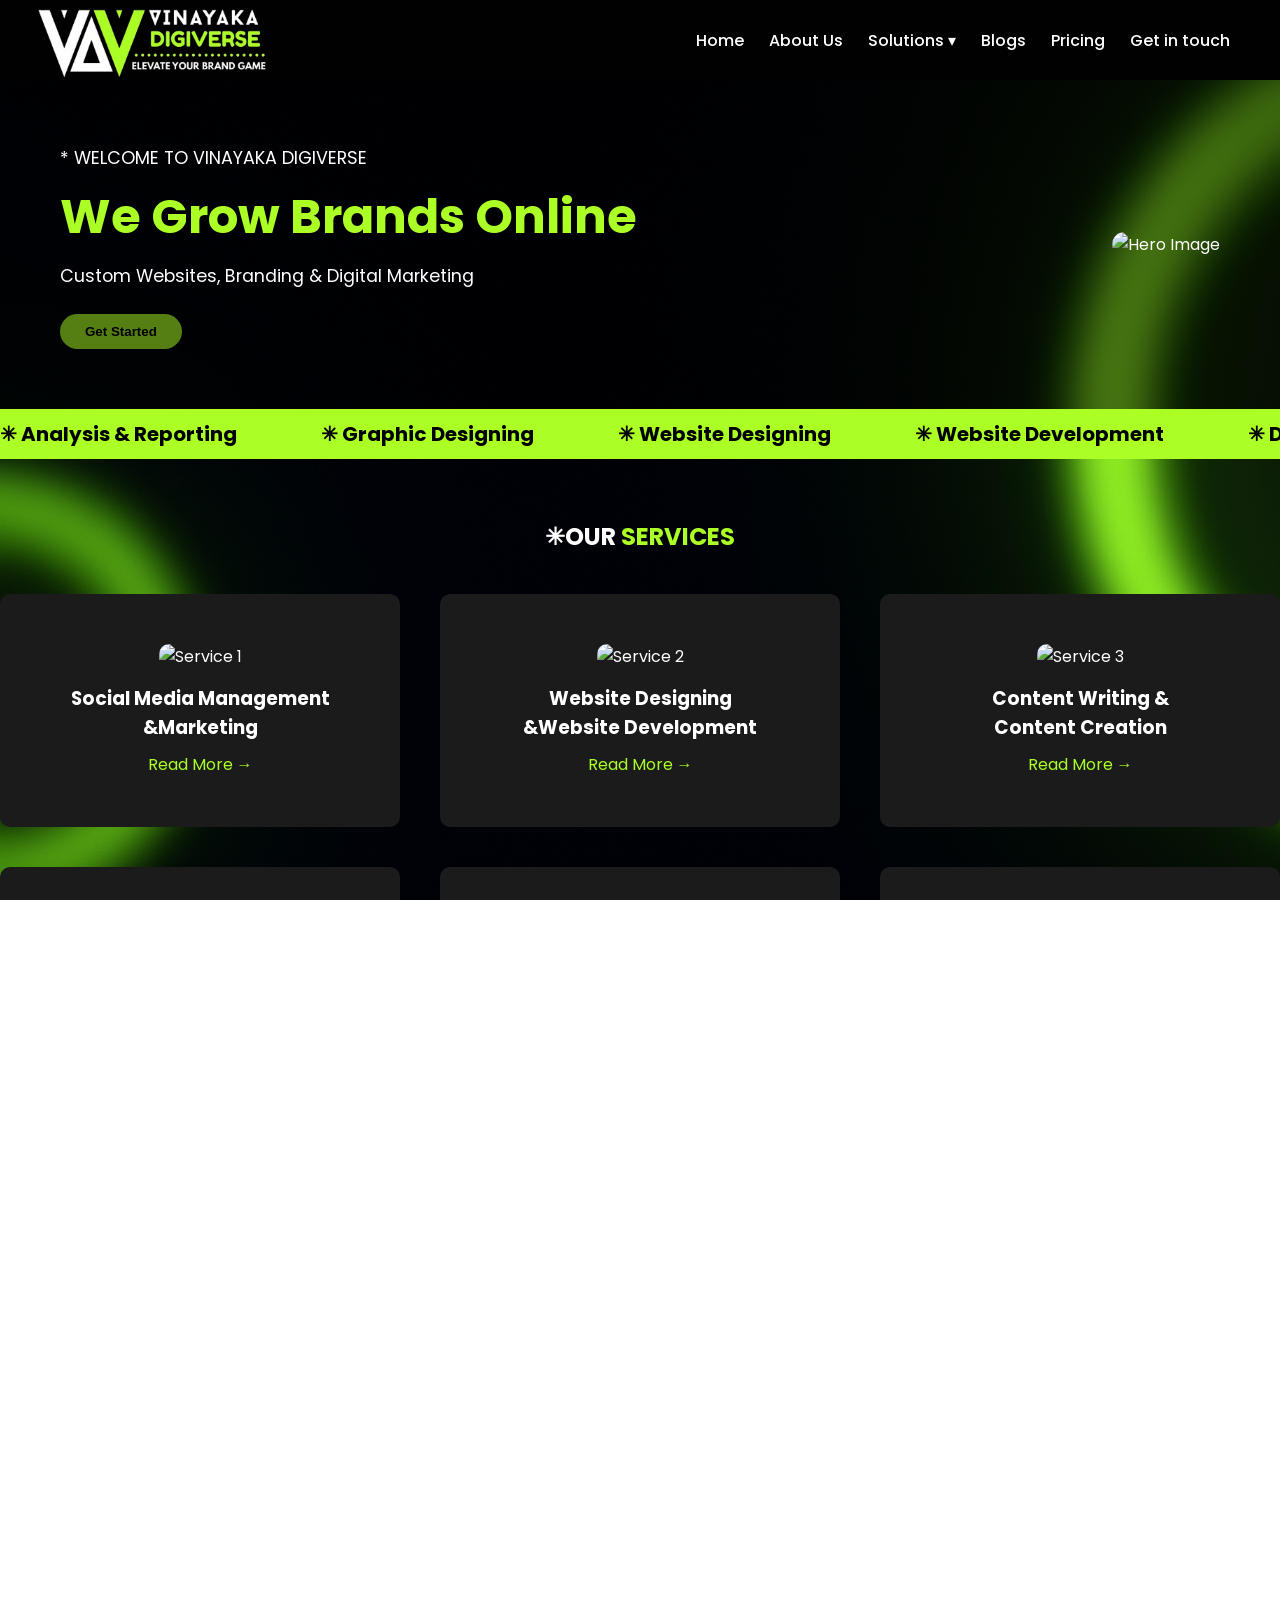
==== index.html @ 37bd2705 "First upload" ====
<!DOCTYPE html>
<html lang="en">
<head>
  <meta charset="UTF-8" />
  <meta name="viewport" content="width=device-width, initial-scale=1" />
  <title>Vinayaka Digiverse</title>
  <link href="https://fonts.googleapis.com/css2?family=Poppins:wght@400;600;700&display=swap" rel="stylesheet">
  <link rel="stylesheet" href="style.css" />
  <link rel="stylesheet" href="about.css">
  <script src="first.js"></script>
  
  <link rel="stylesheet" href="https://cdnjs.cloudflare.com/ajax/libs/font-awesome/4.7.0/css/font-awesome.min.css">
 
 <link rel="stylesheet" href="https://cdnjs.cloudflare.com/ajax/libs/font-awesome/6.5.0/css/all.min.css" />

</head>
<body>

  <header>
    <div class="logo-container">
      <img  class="logo-img" src="assets/vdv fulllogo.png" alt="Vinayaka Digiverse Logo" />
    </div>

<nav>
  <ul class="navbar">
    <li><a href="index.html">Home</a></li>
    <li><a href="about-us.html">About Us</a></li>

    <li class="dropdown">
      <a href="#">Solutions ▾</a>
      <ul class="dropdown-menu">

        <!-- Graphic Design submenu -->
        <li class="has-submenu">
          <a href="Solutions/SMM&M.html">SOCIAL MEDIA  <br>
             MANAGEMENT & MARKETING</a>
        </li>

        <!-- Web Design submenu -->
        <li class="has-submenu">
          <a href="Solutions/Website design.html">WEBSITE DESIGNING &<br>
 WEBSITE MANAGEMENT</a>
        </li>

        <!-- Custom Applications submenu -->
        <li class="has-submenu">
          <a href="Solutions/content writing.html">CONTENT WRITING &<br>
 CONTENT CREATION</a>
        </li>

        <!-- VIDEO & PRINTING submenu -->
<li class="has-submenu">
  <a href="Solutions/PROFESSIONAL GRAPHICS.html">PROFESSIONAL GRAPHICS<br>
 DESIGNING & PREMIUM PRINTING</a>
</li>

        <!-- Marketing submenu -->
        <li class="has-submenu">
          <a href="Solutions/professional photography.html"> PROFESSIONAL PHOTOGRAPHY,<br>
 VIDEOGRAPHY & CINEMATOGRAPHY </a>
        </li>


               <li class="has-submenu">
         <a href="Solutions/PROFESSIONAL VIDEO EDITING.html"> PROFESSIONAL VIDEO EDITING &<br>
 MOTION GRAPHICS EDITING</a>
       </li>

      </ul>
    </li>

    
    <li><a href="Blog/blog.html">Blogs</a></li>
    <li><a href="Pricing/Pricing.html">Pricing</a></li>
    <li><a href="Contact us/contact.html">Get in touch</a></li>
  </ul>
</nav>
  </header>

  <section class="hero">
     <video autoplay muted loop playsinline class="background-video">
    <source src="assets/background image vdv.mp4" type="video/mp4">
    Your browser does not support the video tag.
  </video>

    <div class="hero-text">
      <p>* WELCOME TO VINAYAKA DIGIVERSE</p>
      <h1>We Grow Brands Online</h1>
      <p>Custom Websites, Branding & Digital Marketing</p>
      <button class="btn">Get Started</button>
    </div>
    <div class="hero-image">
      <img src="assets/person-front-computer-working-html.jpg" alt="Hero Image">
    </div>
  </section>

<!--This is for services and navigation-->
<!-- MOVING BANNER SECTION -->
<div class="marquee-container">
  <div class="marquee">
    <span>✳ Analysis & Reporting</span>
    <span>✳ Graphic Designing</span>
    <span>✳ Website Designing</span>
    <span>✳ Website Development</span>
    <span>✳ Digital Marketing</span>
    <span>✳ Analysis & Reporting</span>
    <span>✳ Graphic Designing</span>
    <span>✳ Website Designing</span>
    <span>✳ Website Development</span>
    <span>✳ Digital Marketing</span>
  </div>
</div>


<!-- SERVICES SECTION -->
<section class="services" id="services">
  <div class="container">
    <h2>✳OUR <span class="highlight">SERVICES</span></h2>
    <div class="service-cards">
      <div class="card">
        <img src="assets/SMM&M.jpg" id="img1" alt="Service 1">
        <h3>Social Media Management <br> &Marketing</h3>
        <a href="#">Read More →</a>
      </div>

      <div class="card">
        <img src="assets/website design.jpg" id="img2" alt="Service 2">
        <h3>Website Designing <br>&Website Development</h3>
        <a href="#">Read More →</a>
      </div>
      <div class="card">
        <img src="assets/content creation.jpg" id="img3" alt="Service 3">
        <h3>Content Writing & <br>Content Creation</h3>
        <a href="#">Read More →</a>
      </div>

      <div class="card">
  <img src="assets/PROFESSIONAL GRAPHICS.jpg" id="img4" alt="Service 4">
  <h3>PROFESSIONAL GRAPHICS <br>
DESIGNING & PREMIUM PRINTING</h3>
  <a href="#">Read More →</a>
</div>

<div class="card">
  <img src="assets/PROFESSIONAL PHOTOGRAPHY,.jpg" id="img5" alt="Service 5">
  <h3>PROFESSIONAL PHOTOGRAPHY,<br>
VIDEOGRAPHY & CINEMATOGRAPHY</h3>
  <a href="#">Read More →</a>
</div>

<div class="card">
  <img src="assets/PROFESSIONAL VIDEO.jpg" id="img6" alt="Service 6">
  <h3>PROFESSIONAL VIDEO <br> EDITING &
MOTION GRAPHICS EDITING</h3>
  <a href="#">Read More →</a>
</div>

    </div>
  </div>
</section>

<!--Our Projects section-->
<section class="projects-section">
  <div class="projects-heading">
    <h5>✱ OUR PROJECTS</h5>
    <h2>Delivering successful <span>projects</span>,<br>driving innovation</h2>
  </div>

  <div class="project-grid">
    <a href="project1.html" class="project-card">
      <img src="assets/our-project1.jpg" alt="Project 1">
      <div class="project-info">
        <p class="category">Social Media</p>
        <h3>Unified Development Framework for Teams</h3>
      </div>
    </a>

    <a href="project2.html" class="project-card">
      <img src="assets/our-project2.jpg" alt="Project 2">
      <div class="project-info">
        <p class="category">Content Creation</p>
        <h3>End-to-end IT project success stories</h3>
      </div>
    </a>

    <a href="project3.html" class="project-card">
      <img src="assets/our-project3.jpg" alt="Project 3">
      <div class="project-info">
        <p class="category">Brand Strategy</p>
        <h3>Creating Engaging Social Media Campaigns</h3>
      </div>
    </a>

    <a href="project4.html" class="project-card">   
      <img src="assets/our-project4.jpg" alt="Project 4">
      <div class="project-info">
        <p class="category">Brand Strategy</p>
        <h3>Intelligent Task Management Solutions</h3>
      </div>
    </a>
  </div>
</section>


<!-- ABOUT COMPANY -->
<section class="about-company" id="about">  
  <div class="container">
    <div class="about-content">
      <div class="about-left">
        <img src="assets/female1.jpg" class="about-img" alt="Team Working" />
        <div class="project-complete">
          <span>112+</span>
          <p>Project Complete</p>
        </div>
      </div>
      <div class="about-right">
        <p class="section-subtitle">ABOUT COMPANY</p>
        <h2>Innovating technology for your <span class="highlight">success</span></h2>
        <p>We specialize in delivering cutting-edge IT solutions that drive innovation, streamline operations, and empower businesses to achieve their goals.</p>
        <ul>
          <li>Empowering Growth with Smart Solutions</li>
          <li>Collaborative Approach for Maximum Impact</li>
          <li>Innovative Solutions, Real-World Results</li>
        </ul>
        <!-- Success Rate -->
<div class="stat-box">
  <div class="stat-number" id="successRate">0%</div>
  <div class="stat-label">Success Rate</div>
</div>

<!-- Satisfied Clients -->
<div class="stat-box">
  <div class="stat-number" id="clients">0+</div>
  <div class="stat-label">Satisfied Clients</div>
</div>

        <a href="about-us.html" class="more-btn">More About</a>
      </div>
    </div>
  </div>
</section>

<!--why choose us section-->
<section class="why-choose-us">
  <div class="why-container">
    <div class="why-left">
      
      <h2>
        Trusted <span class="highlight">expertise</span> for your<br />
        technology needs
      </h2>
      <p>
        Our team brings years of experience and industry-leading expertise to provide tailored IT solutions 
that meet your business needs.
      </p> 

      <div class="why-icons">
        <div class="why-icon-block">
          <i class="icon-power"></i>
          <h4>12/7 Dedicated Customer Support</h4>
        </div>
        <ul class="why-points">
          <li>✔ Proven Track Record of Success</li>
          <li>✔ Customer-Centric Approach to IT</li>
        </ul>
      </div>

      <a href="Contact us/contact.html" class="contact-btn">Contact Us <span>→</span></a>
    </div>

    <div class="why-right">
      <div class="why-images">
        <img style="height: 350px;"
          src="assets/close-up-young-business-person-doing-internship.jpg"
          alt="Team working"
          class="why-img1"/>
        <div class="experience-tag">
          <strong>15+</strong><br />
          Years Of Experience
        </div>
      </div>
    </div>
  </div>
</section>

<!--This is Pricing Plan-->
<section class="pricing-section" id="pricing">
  <div class="pricing-header">
    <h5>* PRICING PLAN</h5>
    <h2><span>Affordable</span> IT services for every business need</h2>
  </div>

  <div class="pricing-cards">
    <!-- Standard Plan -->
    <div class="pricing-card">
      <h3>Standard Plan</h3>
      <div class="price-box dark">Rs. XXXXX</div>
      <ul>
        <li>✅ Dynamic Website</li>
        <li>✅ 100% Responsive Website</li>
        <li>✅ SEO Friendly Website</li>
      </ul>
      <a href="Pricing/Pricing.html" class="info-button">More Information</a>
    </div>

    <!-- Premium Plan -->
    <div class="pricing-card featured">
      <h3>Premium Plan</h3>
      <div class="price-box highlight">Rs. XXXXX</div>
      <ul>
        <li>✅ Dynamic Website</li>
        <li>✅ 100% Responsive Website</li>
        <li>✅ SEO Friendly Website</li>
      </ul>
      <a href="Pricing/Pricing.html" class="info-button highlight">More Information</a>
    </div>

    <!-- Custom Plan -->
    <div class="pricing-card">
      <h3>Custom Plan</h3>
      <div class="price-box dark">Rs. ?????</div>
      <ul>
        <li>✅ Dynamic Website</li>
        <li>✅ 100% Responsive Website</li>
        <li>✅ SEO Friendly Website</li>
      </ul>
      <a href="Pricing/Pricing.html" class="info-button">More Information</a>
    </div>
  </div>

  <div class="pricing-features">
    <p>🗓️ Creative Design &nbsp;&nbsp; 🧾 No any hidden fees pay &nbsp;&nbsp; 🧑‍💼 Dedicated Support</p>
  </div>
</section>

<!-- Testimonials Section -->
<section class="testimonials-section" id="testimonials">
  <h2 class="testimonial-heading">What Our Clients Say</h2>
  <div class="testimonial-carousel">
    
    <div class="testimonial-slide active">
      <img src="assets/indian women 3.jpg" alt="Client 1">
      <div class="stars">★★★★★</div>
      <p>"This company delivered beyond expectations! Amazing work!"</p>
      <h4>- Priya Sharma</h4>
    </div>

    <div class="testimonial-slide">
      <img src="assets/inidan men1.jpg" alt="Client 2">
      <div class="stars">★★★★★</div>
      <p>"Very professional and timely service. Would recommend!"</p>
      <h4>- Ramesh Verma</h4>
    </div>

    <div class="testimonial-slide">
      <img src="assets/indian women1.jpg" alt="Client 3">
      <div class="stars">★★★★☆</div>
      <p>"Great results, efficient process and excellent support."</p>
      <h4>- Neha Gupta</h4>
    </div>

    
    <div class="testimonial-slide">
      <img src="assets/indian women 2.jpg" alt="Client 4">
      <div class="stars">★★★★☆</div>
      <p>"Great results, efficient process and excellent support."</p>
      <h4>- Riya Jaiswal</h4>
    </div>

    <!-- Add more slides as needed -->

    <button class="carousel-btn prev" onclick="prevTestimonial()">❮</button>

    <button class="carousel-btn next" onclick="nextTestimonial()">❯</button>

  </div>
</section>


<script>
  let current = 0;
  const slides = document.querySelectorAll('.testimonial-slide');

  function showSlide(index) {
    slides.forEach((slide, i) => {
      slide.classList.remove('active');
      if (i === index) {
        slide.classList.add('active');
      }
    });
  }

  function nextTestimonial() {
    current = (current + 1) % slides.length;
    showSlide(current);
  }

  function prevTestimonial() {
    current = (current - 1 + slides.length) % slides.length;
    showSlide(current);
  }

  // Auto play every 3 seconds
  setInterval(nextTestimonial, 3000);

  // Initialize
  document.addEventListener("DOMContentLoaded", () => {
    showSlide(current);
  });
</script>

<br><br>

<!--FAQ SECTION-->
 <div class="faq-section">
  <div class="faq-title">Frequently asked <span class="highlight">questions</span></div>

  <div class="faq-container">
    <div class="faq-item">
      <h3>1. What services does your IT company offer?</h3>
      <div class="faq-answer">We offer IT consulting, cloud services, infrastructure support, software development, and cybersecurity solutions.</div>
    </div>
    <div class="faq-item">
      <h3>2. How do you ensure data security?</h3>
      <div class="faq-answer">We use encryption, regular audits, multi-factor authentication, and adhere to global compliance standards.</div>
    </div>
    <div class="faq-item">
      <h3>3. Do you offer 24/7 support?</h3>
      <div class="faq-answer">Yes, we provide round-the-clock support to ensure your operations never miss a beat.</div>
    </div>
    <div class="faq-item">
      <h3>4. Do you provide training for new systems?</h3>
      <div class="faq-answer">We offer personalized training sessions tailored to your systems and staff requirements.</div>
    </div>
    <div class="faq-item">
      <h3>5. Can you work with businesses of all sizes?</h3>
      <div class="faq-answer">Absolutely! We scale our services to fit startups, SMEs, and enterprises.</div>
    </div>
    <div class="faq-item">
      <h3>6. What industries do you specialize in?</h3>
      <div class="faq-answer">We specialize in healthcare, finance, education, manufacturing, and retail.</div>
    </div>
    <div class="faq-item active">
      <h3>7. How do your pricing plans work?</h3>
      <div class="faq-answer">Our pricing plans are flexible and transparent, designed to fit budgets. We offer detailed proposals after assessing your specific needs.</div>
    </div>
    <div class="faq-item">
      <h3>8. How can I get started?</h3>
      <div class="faq-answer">Get in touch through our contact page or call us directly to schedule a free consultation.</div>
    </div>
  </div>
</div>
<script>
  document.querySelectorAll('.faq-item').forEach(item => {
    item.addEventListener('click', () => {
      item.classList.toggle('active');
    });
  });
</script>

<!--Branding-->
<section class="hero-brand">
  <p class="hero-subtitle">LET'S COLLABORATE</p>
  <h1 class="hero-title" style="font-size: 9rem;"> 
    ELEVATE YOUR
  </h1><br>
  <h1 class="hero-title">
 BRAND GAME
</h1>
  <a href="Contact us/contact.html" class="hero-button">
    ↗<br />Get In Touch
  </a>
</section>

<br>
<!--footer for address and all-->
<footer class="custom-footer">
  <div class="footer-container">
    <div class="footer-left">
      <img src="assets/vdv logo wb.png" alt="Logo" class="footer-logo" />
      <div class="contact-box">
        <div class="contact-row">
          <div class="icon-circle">
            <i class="fas fa-envelope"></i>
          </div>
          <div>
           
            <p>vinayakadigiverse@gmail.com</p>
          </div>
        </div>

         <div class="contact-row">
   <div class="icon-circle phone">
     <i class="fas fa-phone-alt"></i>
   </div>
   <div>
     <p>Need help!</p>
     <h3>+91–7083021583</h3>
     <h3>+91–9039592878</h3>
   </div>
 </div>
        <div class="contact-row">
          <div class="icon-circle">
            <i class="fas fa-map-marker-alt"></i>
          </div>
          <p>Branch 1:– INDORE - 452009 (M.P.) <br>Branch 2:– NAGPUR - 440027 (M.H.)</p>
         
        </div>
      </div>
    </div>
    

    <div class="footer-links">
      <div>
        <h4>Quick Link</h4>
        <ul>
          <a href="index.html" style="color: white; text-decoration: none; "><li>Home</li></a>
          <a href="about-us.html" style="color: white; text-decoration: none;" ><li>About Us</li></a>
           <a href="Blog/blog.html" style="color: white; text-decoration: none;"><li>Blogs</li></a>
           <a href="Pricing/Pricing.html" style="color: white; text-decoration: none;"><li>Pricing</li></a>
           
        </ul>
      </div>
      <div>
        <h4>Services</h4>
        <ul>
         <a href="Solutions/SMM&M.html" style="color: white; text-decoration: none;" > <li>SMM&M</li></a>
          <a href="Solutions/Website design.html" style="color: white; text-decoration: none;" > <li>Website Designing</li></a>

           <a href="Solutions/content writing.html" style="color: white; text-decoration: none;"><li>Content Writing</li></a>
           <a href="Solutions/PROFESSIONAL GRAPHICS.html" style="color: white; text-decoration: none;"><li>Professional Graphics</li></a>
           <a href="Solutions/professional photography.html" style="color: white; text-decoration: none;">Professional Photography</li></a><br>

           <a href="Solutions/PROFESSIONAL VIDEO EDITING.html" style="color: white; text-decoration: none;" > <li>Professional Video Editing</li></a>
     </ul>
      </div>
      <div>
        <h4>Support</h4>
        <ul>
          <a href="index.html" style="color: white; text-decoration: none;"><li>Privacy Policy</li></a>
          <a href="index.html" style="color: white; text-decoration: none;"><li>Refund Policy</li></a>
          <a href="Contact us/contact.html" style="color: white; text-decoration: none;"><li>Contact Us</li></a>
        </ul>
      </div>
    </div>
  </div>

  <div class="about-company">
    <h2><b>About Our Company</b>  </h2>
    <p>
      Amazing design and experiences can only be achieved by talented people.
      Luckily for us, we are surrounded by amazing talent and that talent
      transcends their expertise into fantastic experiences. SITEADDA LABS has
      successfully helped design and implement web sites for many clients
      worldwide.
    </p>
  </div>

  <div class="footer-bottom">
    <p>© Vinayaka Digiverse All Rights Reserved.</p>
    <a href=""><div  class="social-icons">
      <i class="fab fa-facebook"></i>
    </div></a>

    <a href=""><div class="social-icons">
      <i class="fab fa-instagram"></i>
    </div></a>

    <a href=""><div class="social-icons">
      <i class="fab fa-pinterest"></i>
    </div></a>
  </div>
</footer>
</body>
</html>
---- style.css ----
* {
  margin: 0;
  padding: 0;
  box-sizing: border-box;
}

html,body {
   background-image: url('assets/bc\ image.png'); /* or full URL if hosted online */
  background-repeat: repeat;
  background-size: auto; /* or use `cover`, `contain`, or specific size */
  background-position: top left;
  /*background-color: black; /* fallback color */
   width: 100%;
  height: 100%;
  font-family: 'Poppins', sans-serif;
  /*background-color: #000000;*/
  color: #ffffff;
  overflow-x: hidden;
}

header {
  height: 80px; /* Fixed navbar height */
  display: flex;
  justify-content: space-between;
  align-items: center;
  padding: 10px 50px;
  background-color: #010101;
  position: sticky;
  top: 0;
  z-index: 1000;
}

.logo-img {
  margin-left: -70px;
  height: 350px; /* Increase logo size */
  width: 350px;
  max-height: 100%; /* Keep it within navbar */
     /* Maintain aspect ratio */
}

nav ul.navbar {
  list-style: none;
  display: flex;
  gap: 25px;
}

nav ul li {
  position: relative;
}

nav a {
  text-decoration: none;
  color: white;
  font-weight: 500;
  transition: 0.3s;
}

nav a:hover {
  color: #ABFF25;
}
.navbar li {
  position: relative;
  list-style: none;
}

.dropdown-menu,
.submenu {
  display: none;
  position: absolute;
  left: 100%;
  top: 0;
  background: #222;
  padding: 10px;
  z-index: 999;
}

.dropdown-menu li:hover > .submenu {
  display: block;
}

.dropdown:hover .dropdown-menu {
  display: block;
}
.has-submenu:hover{
  font-size: large;
 background-color: black;
}


/*For increasing number*/
.stat-box {
  text-align: center;
  color: #fff;
  margin: 20px;
  font-family: 'Poppins', sans-serif;
}

.stat-number {
  font-size: 36px;
  font-weight: bold;
  color: #ABFF25; /* neon green */
}

.stat-label {
  font-size: 18px;
  color: #ccc;
}


/* Dropdown Menu */
.dropdown:hover .dropdown-menu {
  display: block; 
}

.dropdown-menu {
  display: none;
  position: absolute;
  top: 100%;
  left: 0;
  background-color: #ABFF25;
  border-radius: 16px;
  padding: 10px 0;
  min-width: 220px;
  z-index: 999;
}

.dropdown-menu li {
  padding: 10px 20px;
  white-space: nowrap;
}

.dropdown-menu li a {
  color: black;
  font-weight: 500;
}

.dropdown-menu li:hover {
  background-color: #ABFF25;
  border-radius: 10px;
}

/* Submenu */
.has-submenu:hover .submenu {
  display: block;
}

.submenu {
  display: none;
  position: absolute;
  top: 0;
  left: 100%;
  background-color: #ABFF25;
  border-radius: 16px;
  padding: 10px 0;
  min-width: 220px;
  z-index: 1000;
}

.submenu li {
  padding: 10px 20px;
}

.submenu li a {
  color: black;
}

/* Hero Section */
.hero {
  display: flex;
  justify-content: space-between;
  align-items: center;
  padding: 60px;
   position: relative;       /* NEW: makes background positioning work */
  overflow: hidden;         /* Prevents video from overflowing */
   z-index: 1;
}
/* Background video styling */
.background-video {
  position: absolute;
  top: 0;
  left: 0;
  width: 100%;
  height: 100%;
  object-fit: cover;
  z-index: 0;
}

.hero-text h1 {
  font-size: 3rem;
  color: #ABFF25;
  margin: 10px 0;
   position: relative;
  z-index: 1;
}

.hero-text p {
  font-size: 1.1rem;
  margin: 5px 0;
   position: relative;
  z-index: 1;
}


.btn {
  margin-top: 20px;
  padding: 10px 25px;
  background-color: #ABFF25;
  color: black;
  font-weight: 600;
  border: none;
  border-radius: 25px;
  cursor: pointer;
  transition: 0.3s;
}

.btn:hover {
  background-color: #ABFF25;
}

.hero-image img {
  width: 300px;
  border-radius: 16px;
  position: relative;
   z-index: 1;
}
/* Optional dark overlay */
.hero::before {
  content: "";
  position: absolute;
  top: 0;
  left: 0;
  width: 100%;
  height: 100%;
  background: rgba(0, 0, 0, 0.5);  /* Change the opacity as needed */
  z-index: 0.5;
}

/*this is for services and navigation*/
.marquee-container {
  width: 100%;
  overflow: hidden;
  background-color: #ABFF25; /* Neon green like SiteAdda */
  padding: 10px 0;
  white-space: nowrap;
}

.marquee {
  display: inline-block;
  animation: scroll-left 20s linear infinite;
}

.marquee span {
  display: inline-block;
  margin-right: 80px;
  font-size: 20px;
  font-weight: bold;
  color: #000; /* Text color */
}

/* Keyframe for scrolling animation */
@keyframes scroll-left {
  0% {
    transform: translateX(100%);
  }
  100% {
    transform: translateX(-100%);
  }
}


/* ABOUT SECTION */

.about-company {
  width: 100%;
  background: #000000;
  color: #fff;
  padding: 80px 0;
}
.about-content {
  display: flex;
  flex-wrap: wrap;
  gap: 50px;
  align-items: center;
}
.about-left {
  position: relative;
  flex: 1;
}
.about-left img {
  width: 70%;
  border-radius: 10px;
  margin-bottom: 20px;
}
.about-left .bottom-img {
  position: relative;
  top: -20px;
}
.about-stats {
  position: absolute; 
  left: 10px;
  bottom: 10px;
  background: #ABFF25;
  color: #000000;
  padding: 10px 20px;
  border-radius: 30px;
  font-weight: bold;
}
.about-right {
  flex: 2;
 
}
.section-subtitle {
  color: #ABFF25;
  font-weight: 700;
  margin-bottom: 10px;
}
.about-right h2 {
  font-size: 32px;
}
.about-right .highlight {
  color: #ABFF25;
}
.about-right ul {
  list-style: none;
  padding-left: 0;
  margin-top: 20px;
}
.about-right ul li::before {
  content: "✔";
  margin-right: 8px;
  color: #ABFF25;
}
.about-results {
  display: flex;
  gap: 40px;
  margin-top: 30px;
}
.about-results .box {
  background: #1b1b1b;
  padding: 20px;
  border-radius: 10px;
  text-align: center;
}
.more-btn {
  background: #ABFF25;
  color: #000;
  padding: 10px 20px;
  display: inline-block;
  margin-top: 20px;
  border-radius: 30px;
  text-decoration: none;
}

.more-btn:hover{
  background-color: #77bf02;
}

.container {
  width: 100%;
  margin: 0 ;
  padding: 0;
}


/* SERVICES SECTION */
.services {
 
  color: #fff;
  padding: 60px 0;
}
.services h2 {
  text-align: center;
  margin-bottom: 40px;
}
.services .highlight {
  color: #ABFF25;
}
.service-cards {
  display: flex;
  gap: 40px;
  flex-wrap: wrap;
  justify-content: center;
}
.service-cards .card {
  background: #1b1b1b;
  padding: 50px;
  border-radius: 10px;
  width: 400px;

  text-align: center;
}

#img1 , #img2,#img3{
  height: 73%;
}
#img4,#img5,#img6{
  height: 62%;;
}

.service-cards .card img {
  width: 100%;  
  border-radius: 10px;
}


.service-cards .card h3 {
  margin-top: 15px;
}
.service-cards .card a {
  display: inline-block;
  margin-top: 10px;
  color: #ABFF25;
  text-decoration: none;
}
.project-complete {
  background-color: #ABFF25; /* Neon green */
  color: #000;
  padding: 15px 30px;
  border-radius: 50px;
  display: inline-block;
  font-weight: bold;
  text-align: center;
  animation: floatLR 3s ease-in-out infinite;
  box-shadow: 0 0 15px rgba(193, 255, 58, 0.4);
}

.project-complete span {
  display: block;
  font-size: 24px;
}

.project-complete p {
  margin: 0;
  font-size: 16px;
}
.project-complete {
  background-color: #ABFF25; /* Neon green */
  color: #000;
  padding: 15px 30px;
  border-radius: 50px;
  display: inline-block;
  font-weight: bold;
  text-align: center;
  animation: floatLR 3s ease-in-out infinite;
  box-shadow: 0 0 15px rgba(193, 255, 58, 0.4);
}

.project-complete span {
  display: block;
  font-size: 24px;
}

.project-complete p {
  margin: 0;
  font-size: 16px;
}

/* Keyframes for gentle left-right floating */
@keyframes floatLR {
  0% {
    transform: translateX(0);
  }
  50% {
    transform: translateX(25px);
  }
  100% {
    transform: translateX(0);
  }
}


/*why choose section*/
.why-choose-us {
  /*background: radial-gradient(circle at top left, #101910, #000);*/
  color: #fff;
  padding: 80px 10%;
  font-family: 'Poppins', sans-serif;
}

.why-container {
  display: flex;
  justify-content: space-between;
  align-items: flex-start;
  gap: 40px;
}

.why-left {
  flex: 1;
}

.why-left h5 {
  color: #ABFF25;
  font-size: 16px;
  text-transform: uppercase;
  margin-bottom: 10px;
  letter-spacing: 1px;
}

.why-left h2 {
  font-size: 40px;
  font-weight: 600;
  line-height: 1.3;
  margin-bottom: 20px;
}

.why-left h2 .highlight {
  color: #ABFF25;
}

.why-left p {
  color: #ccc;
  font-size: 17px;
  margin-bottom: 30px;
}

.why-icons .why-icon-block {
  display: flex;
  align-items: center;
  font-size: 18px;
  font-weight: 500;
  margin-bottom: 20px;
}

.why-icons i.icon-power {
  background-color: #ABFF25;
  color: #000;
  border-radius: 50%;
  font-style: normal;
  width: 36px;
  height: 36px;
  display: flex;
  align-items: center;
  justify-content: center;
  margin-right: 12px;
}

.why-points {
  list-style: none;
  padding: 0;
  margin: 0 0 30px 0;
}

.why-points li {
  margin-bottom: 10px;
  font-size: 16px;
}

.contact-btn {
  background: #2e2e2e;
  color: #fff;
  padding: 12px 24px;
  border-radius: 50px;
  font-weight: 500;
  text-decoration: none;
  display: inline-block;
  transition: all 0.3s ease;
}

.contact-btn span {
  background: #ABFF25;
  color: #000;
  margin-left: 10px;
  padding: 6px 10px;
  border-radius: 50%;
}

.why-right {
  flex: 1;
  position: relative;
}

.why-images {
  display: flex;
  flex-direction: column;
  gap: 20px;
  position: relative;
}

.why-img {
  width: auto; /* or 100% of parent */
  height: auto;
  object-fit: cover;
  border-radius: 12px;
}

.experience-tag {
  position: absolute;
  bottom: 10px;
  right: 10px;
  background: #ABFF25;
  color: #000;
  font-weight: bold;
  padding: 20px;
  border-radius: 40%;
  font-size: 16px;
  text-align: center;
  line-height: 0.8rem;
  width: 120px;
  height: 90px;
  display: flex;
  align-items: center;
  justify-content: center;
  flex-direction: column;
  box-shadow: 0 0 10px rgba(0,0,0,0.3);
}

/*Our Projects section*/
.projects-section {
  padding: 80px 100px;
  /*background: #060b05;*/
  color: white;
}

.projects-heading h5 {
  color: #ABFF25;
  text-transform: uppercase;
  font-weight: 600;
  letter-spacing: 1px;
  margin-bottom: 10px;
}

.projects-heading h2 {
  font-size: 38px;
  font-weight: 700;
  margin-bottom: 60px;
}

.projects-heading h2 span {
  color: #ABFF25;
}

.project-grid {
  display: grid;
  grid-template-columns: repeat(auto-fit, minmax(280px, 1fr));
  gap: 30px;
}

.project-card {
  background: #0a0f0a;
  border-radius: 20px;
  overflow: hidden;
  text-decoration: none;
  transition: transform 0.3s ease;
  box-shadow: 0 4px 20px rgba(0, 0, 0, 0.3);
}

.project-card img {
  width: 100%;
  height: 250px;
  object-fit: cover;
  transition: transform 0.4s ease;
  display: block;
}

.project-card:hover img {
  transform: scale(1.05);
}

.project-info {
  padding: 20px;
}

.project-info .category {
  color: #ABFF25;
  font-size: 14px;
  margin-bottom: 5px;
}

.project-info h3 {
  font-size: 18px;
  color: white;
  line-height: 1.4;
}

/*This is pricing plan section*/
.pricing-section {
  
  color: white;
  padding: 80px 40px;
  text-align: center;
}

.pricing-header h5 {
  color: #ABFF25;
  font-weight: bold;
  margin-bottom: 10px;
  font-size: 14px;
}

.pricing-header h2 {
  font-size: 36px;
  font-weight: 500;
}

.pricing-header h2 span {
  color: #ABFF25;
  font-weight: 700;
}

.pricing-cards {
  display: flex;
  flex-wrap: wrap;
  gap: 30px;
  justify-content: center;
  margin-top: 60px;
}

.pricing-card {
  background: #111;
  padding: 30px;
  border-radius: 20px;
  width: 330px;
  box-shadow: 0 0 15px rgba(0, 255, 0, 0.05);
  transition: transform 0.3s;
}

.pricing-card:hover {
  transform: translateY(-10px);
}

.pricing-card h3 {
  margin-bottom: 20px;
  font-weight: 600;
}

.price-box {
  font-size: 28px;
  font-weight: 700;
  padding: 15px 0;
  margin-bottom: 25px;
  border-radius: 15px;
}

.price-box.dark {
  background-color: #000;
  color: #ABFF25;
}

.price-box.highlight {
  background-color: #ABFF25;
  color: #000;
}

.pricing-card ul {
  list-style: none;
  padding: 0;
  margin: 0 0 25px;
  text-align: left;
}

.pricing-card li {
  margin-bottom: 10px;
  color: #ddd;
}

.info-button {
  display: inline-block;
  padding: 12px 25px;
  border-radius: 30px;
  background: #2a2a2a;
  color: white;
  font-weight: bold;
  text-decoration: none;
  transition: background 0.3s ease;
}

.info-button.highlight {
  background: #ABFF25;
  color: black;
}

.info-button:hover {
  background: #444;
}

.info-button.highlight:hover {
  background: #70cc26;
}

.pricing-features {
  margin-top: 50px;
  color: #c5c5c5;
  font-size: 15px;
}

/*For testimonial*/
 /* Testimonials Section Styles */
 .testimonials-section {
  
  color: white;
  text-align: center;
  padding: 100px 20px;
  position: relative;
}

.testimonial-heading {
  font-size: 36px;
  font-weight: bold;
  color: #ABFF25;
  margin-bottom: 40px;
}

.testimonial-carousel {
  position: relative;
  max-width: 1200px;
  margin: auto;
  overflow: hidden;
}

.testimonial-slide {
  display: none;
  animation: fade 0.6s ease-in-out;
}

.testimonial-slide.active {
  display: block;
}

.testimonial-slide img {
  width: 220px;
  height: 220px;
  border-radius: 50%;
  object-fit: cover;
  margin-bottom: 15px;
  border: 3px solid #ABFF25;
}

.stars {
  color: gold;
  font-size: 20px;
  margin-bottom: 10px;
}

.testimonial-slide p {
  font-size: 22px;
  font-style: italic;
  margin: 10px 0;
}

.testimonial-slide h4 {
  font-size: 16px;
  color: #ABFF25;
  margin-top: 10px;
}

.carousel-btn {
  position: absolute;
  top: 50%;
  transform: translateY(-50%);
  background: transparent;
  border: none;
  color: #ABFF25;
  font-size: 30px;
  cursor: pointer;
  padding: 10px;
  z-index: 2;
}

.carousel-btn.prev {
  left: 0;
}

.carousel-btn.next {
  right: 0;
}

@keyframes fade {
  from {opacity: 0;}
  to {opacity: 1;}
}
/*FAQ section*/
.faq-section {
  padding: 40px;
 
  color: white;
  font-family: 'Segoe UI', sans-serif;
}

.faq-title {
  text-align: center;
  font-size: 2.5rem;
  margin-bottom: 30px;
}

.faq-title .highlight {
  color: #ABFF25;
}

.faq-container {
  display: grid;
  grid-template-columns: repeat(2, 1fr);
  gap: 20px;
}

.faq-item {
  background: #141414;
  padding: 20px;
  border-radius: 10px;
  cursor: pointer;
  transition: background 0.3s ease;
}

.faq-item:hover {
  background: #1f1f1f;
}

.faq-item h3 {
  margin: 0;
  font-size: 1.1rem;
}

.faq-answer {
  margin-top: 10px;
  display: none;
  font-size: 0.95rem;
  color: #ccc;
}

.faq-item.active .faq-answer {
  display: block;
}
/*Branding section*/
.hero-brand {
  background: #000;
  padding: 100px 20px;
  text-align: center;
  color: white;
  font-family: 'Segoe UI', sans-serif;
  position: relative;
}

.hero-subtitle {
  font-size: 1.2rem;
  font-weight: 600;
  letter-spacing: 1px;
  margin-bottom: 10px;
  color: white;
  text-transform: uppercase;
}

.hero-title {
  font-size: 8vw;
  font-weight: 900;
  line-height: 1.1;
  margin: 0;
  text-transform: uppercase;
  color: white;
  word-spacing: 10px;
}

.hero-button {
  display: inline-block;
  margin-top: 40px;
  padding: 20px 40px;
  background-color: #ABFF25;
  border-radius: 999px;
  color: black;
  font-weight: 600;
  font-size: 1.1rem;
  text-decoration: none;
  line-height: 1.2;
  box-shadow: 0 4px 12px rgba(0, 0, 0, 0.2);
  transition: transform 0.3s ease, box-shadow 0.3s ease;
}

.hero-button:hover {
  transform: scale(1.05);
  box-shadow: 0 6px 16px rgba(0, 0, 0, 0.3);
}


/*Footer for address and all*/
.custom-footer {
 /* background: radial-gradient(circle at center, #1a1f14, #0d0d0d);*/
  color: white;
  background-color: #111111;
  padding: 40px 20px;
  font-family: 'Poppins', sans-serif;
}

.footer-container {
  display: flex;
  flex-wrap: wrap;
  justify-content: space-between;
  gap: 30px;
  max-width: 1200px;
  margin: auto;
}

.footer-left {
  flex: 1;
  min-width: 300px;
}

.footer-logo {
  height: 200px;
  width: 230px;
  padding-top: auto;
  margin-left: 50px;
  margin-bottom: 20px;
}

.contact-box {
  background: #111;
  border-radius: 20px;
  padding: 20px;
}

.contact-row {
  display: flex;
  align-items: flex-start;
  gap: 10px;
  margin-bottom: 15px;
  color: white;
}

.icon-circle {
  background: black;
  color: #ABFF25;
  width: 36px;
  height: 36px;
  border-radius: 50%;
  display: flex;
  justify-content: center;
  align-items: center;
}

.icon-circle.phone {
  background: #ABFF25;
  color: black;
}

.contact-row h3 {
  color: #ABFF25;
  margin: 0;
}

.footer-links {
  display: flex;
  flex: 2;
  justify-content: space-between;
  gap: 40px;
  min-width: 500px;
}

.footer-links h4 {
  margin-bottom: 10px;
}

.footer-links ul {
  list-style: none;
  padding: 0;
}

.footer-links li {
  margin-bottom: 6px;
  cursor: pointer;
  transition: color 0.3s ease ;

}
.footer-links li:hover {
  color: #ABFF25; /* neon green effect */
  transform: translateX(1px);
}
.about-company {
   background: #000000;;
  max-width: 1200px;
  margin: 40px auto 20px;
  text-align: center;
  border-radius: 25px;
}

.footer-bottom {
  max-width: 1200px;
  margin: auto;
  padding-top: 30px;
  border-top: 1px solid #333;
  display: flex;
  justify-content: space-between;
  flex-wrap: wrap;
  align-items: center;
}

.social-icons i {
  margin-left: 5px;
  color: #ABFF25;
  cursor: pointer;
}

/* Responsive */
@media (max-width: 768px) {
  .footer-container {
    flex-direction: column;
  }
  .footer-links {
    flex-direction: column;
  }
  .footer-bottom {
    flex-direction: column;
    text-align: center;
    gap: 15px;
  }
}

/*About OUR APPROACH SECTION*/
.approach-section {
  display: flex;
  justify-content: space-between;
  align-items: flex-start;
  padding: 100px 60px;
  background: radial-gradient(circle at center, #090909 0%, #060606 100%);
  color: white;
  flex-wrap: wrap;
  gap: 40px;
}

.approach-left {
  flex: 1;
  max-width: 500px;
}

.section-label {
  color: #ccc;
  text-transform: uppercase;
  font-size: 14px;
  margin-bottom: 10px;
  display: flex;
  align-items: center;
  gap: 8px;
}

.section-label .dot {
  width: 10px;
  height: 10px;
  background: #ABFF25;
  border-radius: 50%;
  display: inline-block;
}

.approach-left h2 {
  font-size: 42px;
  line-height: 1.3;
  font-weight: 600;
  margin-bottom: 30px;
}

.highlight {
  color: #ABFF25;
}

.explore-buttons {
  display: flex;
  align-items: center;
  gap: 15px;
}

.btn-dark {
  background: #1a1a1a;
  color: white;
  border: none;
  padding: 14px 24px;
  border-radius: 40px;
  font-size: 16px;
  cursor: pointer;
  font-weight: 500;
  transition: all 0.3s ease;
}

.btn-dark:hover {
  background: #ABFF25;
  color: #000;
  transform: translateY(-3px);
}

.btn-neon {
  background: #ABFF25;
  color: #000;
  width: 44px;
  height: 44px;
  border-radius: 50%;
  display: flex;
  align-items: center;
  justify-content: center;
  font-size: 20px;
  cursor: pointer;
  transition: all 0.3s ease;
  box-shadow: 0 0 10px #ABFF25, 0 0 20px #ABFF25 inset;
}

.btn-neon:hover {
  box-shadow: 0 0 15px #ABFF25, 0 0 25px #ABFF25 inset;
  transform: scale(1.1);
}

.approach-right {
  flex: 1;
  display: flex;
  flex-direction: column;
  gap: 30px;
}

.info-box {
  background: #111111;
  border-radius: 20px;
  padding: 24px 28px;
  display: flex;
  align-items: flex-start;
  gap: 20px;
  color: #ccc;
  box-shadow: 0 0 12px rgba(204, 255, 0, 0.05);
}

.info-box .icon {
  font-size: 28px;
  color: #ABFF25;
  flex-shrink: 0;
}

.info-box h4 {
  color: white;
  margin: 0 0 10px;
  font-size: 20px;
}

.info-box p {
  margin: 0;
  line-height: 1.5;
  font-size: 15px;
}

/*company benefits section*/
.benefits-section {
  padding: 100px 60px;
  
  color: white;
  text-align: center;
}

.benefits-header .section-label {
  color: #ccc;
  text-transform: uppercase;
  font-size: 25px;
  margin-bottom: 10px;
  display: flex;
  justify-content: center;
  align-items: center;
  gap: 8px;
}
.vinayaka-difference {
  background: white;
  border-radius: 25px;
  padding: 40px 20px;
  text-align: center;
  margin-top: 30px;
}

.vinayaka-heading {
  color: #000;
  font-size: 2.2rem;
  font-weight: 800;
  margin-bottom: 40px;
}
.vinayaka-heading span{
  color: grey;
}

.vinayaka-grid {
  display: flex;
  justify-content: space-between;
  gap: 20px;
  flex-wrap: wrap;
}

.vinayaka-box {
  flex: 1 1 220px;
  max-width: 250px;
  margin: auto;
}

.vinayaka-box img {
  width: 80px;
  height: 80px;
  margin-bottom: 10px;
}

.vinayaka-box h3 {
  font-size: 1.4rem;
  color: #000;
  font-weight: 800;
  margin: 10px 0;
}
/*for phone*/
@media (max-width: 768px) {
  .vinayaka-grid {
    flex-direction: column;
    align-items: center;
  }
}

.green-box {
  background: #c6ff33;
  padding: 12px;
  border-radius: 12px;
  font-size: 1.1rem;
  color: #111;
  line-height: 1.5;
}


.section-label .dot {
  width: 10px;
  height: 10px;
  background: #ABFF25;
  border-radius: 50%;
  display: inline-block;
}

.benefits-header h2 {
  font-size: 42px;
  font-weight: 600;
  margin-bottom: 60px;
}

.highlight {
  color: #ABFF25;
}

.benefit-cards {
  display: flex;
  flex-wrap: wrap;
  justify-content: center;
  gap: 30px;
}

.benefit-box {
  background: #111111;
  border-radius: 20px;
  padding: 30px 24px;
  width: 260px;
  transition: transform 0.3s ease, box-shadow 0.3s ease;
  text-align: left;
  box-shadow: 0 0 12px rgba(204, 255, 0, 0.05);
}

.benefit-box:hover {
  transform: translateY(-10px);
  box-shadow: 0 10px 20px rgba(204, 255, 0, 0.1);
}

.benefit-icon {
  font-size: 36px;
  color: #ABFF25;
  margin-bottom: 20px;
}

.benefit-box h4 {
  font-size: 18px;
  color: white;
  margin-bottom: 10px;
}

.benefit-box p {
  font-size: 15px;
  color: #ccc;
  margin: 0;
}

.benefit-footer-text {
  margin-top: 60px;
  font-size: 25px;
  color: #ccc;
}


/*Our skill section*/
.skill-section {
  display: flex;
  justify-content: space-between;
  align-items: flex-start;
  padding: 100px 60px;
  background: radial-gradient(circle at center, #0a0a0a 0%, #000000 100%);
  color: white;
  flex-wrap: wrap;
  gap: 40px;
}

.skill-left {
  flex: 1;
  max-width: 500px;
}

.skill-right {
  flex: 1;
  max-width: 600px;
}

.skill-section .section-label {
  color: #ccc;
  text-transform: uppercase;
  font-size: 14px;
  display: flex;
  align-items: center;
  gap: 8px;
}

.skill-section .dot {
  width: 10px;
  height: 10px;
  background: #ABFF25;
  border-radius: 50%;
  display: inline-block;
}

.skill-section h2 {
  font-size: 42px;
  font-weight: 600;
  margin: 20px 0;
}

.highlight {
  color: #ABFF25;
}

.contact-btn {
  background: #333;
  color: white;
  padding: 12px 24px;
  border: none;
  border-radius: 50px;
  font-size: 16px;
  margin-top: 30px;
  cursor: pointer;
  transition: background 0.3s;
}

.contact-btn:hover {
  background: #ABFF25;
  color: #000;
}

.arrow1 {
  margin-left: 10px;
  color: #ABFF25;
}

.skill-img {
  width: 100%;
  border-radius: 16px;
  margin-top: 40px;
}

.progress-wrapper {
  margin-top: 40px;
}

.progress-item {
  margin-bottom: 30px;
}

.progress-item label {
  display: flex;
  justify-content: space-between;
  font-size: 15px;
  margin-bottom: 6px;
  color: #ddd;
}

.progress-bar {
  background: #333;
  border-radius: 12px;
  height: 10px;
  width: 100%;
  overflow: hidden;
}

.progress-fill {
  height: 100%;
  background: #ABFF25;
  width: 0%;
  border-radius: 12px;
  transition: width 2s ease-in-out;
}

/*FOR MOBILE PHONES*/

    @media (max-width: 768px) {
      .menu-toggle {
        display: block;
        font-size: 28px;
        color: #ABFF25;
        cursor: pointer;
        z-index: 1002;
      }

      nav ul.navbar {
        display: none;
      }

      .sidebar {
        position: fixed;
        top: 0;
        left: -100%;
        width: 80%;
        height: 100%;
        background: #ABFF25;
        color: black;
        z-index: 1001;
        transition: left 0.3s ease;
        padding: 20px;
        display: block;
      }

      .sidebar.active {
        left: 0;
      }

      .sidebar .close-btn {
        font-size: 26px;
        color: black;
        background: white;
        border-radius: 8px;
        width: 35px;
        height: 35px;
        display: flex;
        align-items: center;
        justify-content: center;
        cursor: pointer;
        margin-left: auto;
        margin-bottom: 20px;
      }

      .sidebar ul {
        list-style: none;
        padding: 0;
      }

      .sidebar ul li {
        margin: 20px 0;
        font-size: 18px;
        font-weight: 600;
      }

      .sidebar ul li a {
        color: black;
        text-decoration: none;
      }
    }
  /* Hide sidebar completely on desktop */
.sidebar {
  display: none;
}

/* Show sidebar only on mobile */
@media (max-width: 768px) {
  .sidebar {
    display: block;
  }
}

/*Solutions*/
.social-media-service {
  background-color: #c4ff00;
  padding: 40px 20px;
  border-radius: 20px;
  margin: 40px auto;
  max-width: 1200px;
}

.content-container {
  display: flex;
  justify-content: space-between;
  align-items: center;
  flex-wrap: wrap;
}

.features-list {
  flex: 1;
  list-style-type: disc;
  padding-left: 20px;
  font-weight: bold;
  font-size: 1.6rem;
  line-height: 1.8;
  color: #000;
}

.features-list .sub-text {
  font-weight: 500;
  font-size: 1.2rem;
}

.platforms-box {
  width: 120px;
  display: flex;
  flex-direction: column;
  align-items: center;
}

.vertical-text {
  writing-mode: vertical-rl;
  transform: rotate(180deg);
  font-weight: bold;
  margin-bottom: 20px;
}

.icons img {
  width: 40px;
  margin: 10px 0;
}

/* Responsive for mobile */
@media (max-width: 768px) {
  .content-container {
    flex-direction: column;
    align-items: flex-start;
  }

  .platforms-box {
    flex-direction: row;
    align-items: center;
    justify-content: space-between;
    width: 100%;
    margin-top: 30px;
  }

  .vertical-text {
    writing-mode: horizontal-tb;
    transform: none;
    margin-bottom: 0;
    margin-right: 15px;
  }

  .icons {
    display: flex;
    gap: 15px;
  }

  .icons img {
    width: 35px;
  }
}
.social-preview {
  background-color: #fff;
  text-align: center;
  padding: 40px 20px;
  height: 750px;
}

.preview-heading {
  font-size: 1.8rem;
  font-weight: bold;
  margin-bottom: 30px;
  color: #111;
}

.phone-gallery {
  display: flex;
  flex-wrap: wrap;
  justify-content: center;
  gap: 20px;
}

.phone-gallery img {
  width: 160px;
  max-width: 90vw;
  border-radius: 20px;
  box-shadow: 0 5px 15px rgba(0, 0, 0, 0.15);
}

/* Black & white striped border like the brochure */
.stripe {
  height: 20px;
  background: repeating-linear-gradient(
    45deg,
    black,
    black 20px,
    white 20px,
    white 40px
  );
}

.stripe-top {
  margin-bottom: 20px;
}

.stripe-bottom {
  margin-top: 150px;
}

/* Mobile responsive */
@media (max-width: 768px) {
  .phone-gallery img {
    width: 100px;
  }

  .preview-heading {
    font-size: 1.4rem;
  }
}

/*Website Page*/
.web-page {
  background-color: #111;
  padding: 40px 20px;
  color: #000;
  font-family: 'Segoe UI', sans-serif;
}

/* --- Website Services Section --- */
.web-services {
  background: #c4ff00;
  padding: 40px;
  border-radius: 20px;
  margin-bottom: 40px;
}

.web-services h2,
.web-services h3 {
  text-align: center;
  font-weight: bold;
  color: #000;
}

.services-box {
  display: flex;
  justify-content: space-between;
  flex-wrap: wrap;
  margin-top: 30px;
}

.services-box ul {
  flex: 1;
  list-style-type: disc;
  font-size: 1.1rem;
  font-weight: bold;
  padding-left: 20px;
  line-height: 2;
}

.programming-column {
  width: 160px;
  text-align: center;
}

.side-title {
  writing-mode: vertical-rl;
  transform: rotate(180deg);
  font-weight: bold;
  margin-bottom: 20px;
  color: #000;
}

.language-icons img {
  width: 50px;
  margin: 10px 0;
}

/* --- Website UI Designs Section --- */

.ui-designs {
  padding: 40px;
  text-align: center;
  background: #111;
  color: white;
}

.ui-gallery {
  display: flex;
  flex-wrap: wrap;
  justify-content: center;
  gap: 60px;
}

.ui-column {
  display: flex;
  flex-direction: column;
  gap: 50px;
  align-items: center;
}

.ui-column img {
  width: 620px;            /* BIGGER WIDTH */
  height: 400px;           /* BIGGER HEIGHT */
  object-fit: cover;       /* keeps image clean */
  border-radius: 20px;
  box-shadow: 0 10px 25px rgba(255, 255, 255, 0.1);
}

/* ✅ Responsive for phone */
@media (max-width: 768px) {
  .ui-gallery {
    flex-direction: column;
    align-items: center;
  }

  .ui-column img {
    width: 90vw;
    height: auto; /* keep natural height on small screen */
  }
}

/* Mobile Styles */
@media screen and (max-width: 768px) {
  .services-box {
    flex-direction: column;
  }

  .programming-column {
    width: 100%;
    flex-direction: row;
    justify-content: center;
    margin-top: 30px;
  }

  .side-title {
    writing-mode: horizontal-tb;
    transform: none;
    margin-bottom: 10px;
  }

  .language-icons {
    display: flex;
    justify-content: center;
    gap: 15px;
  }

  .language-icons img {
    width: 40px;
  }

  .ui-gallery img {
    width: 100%;
    max-width: 300px;
  }
}
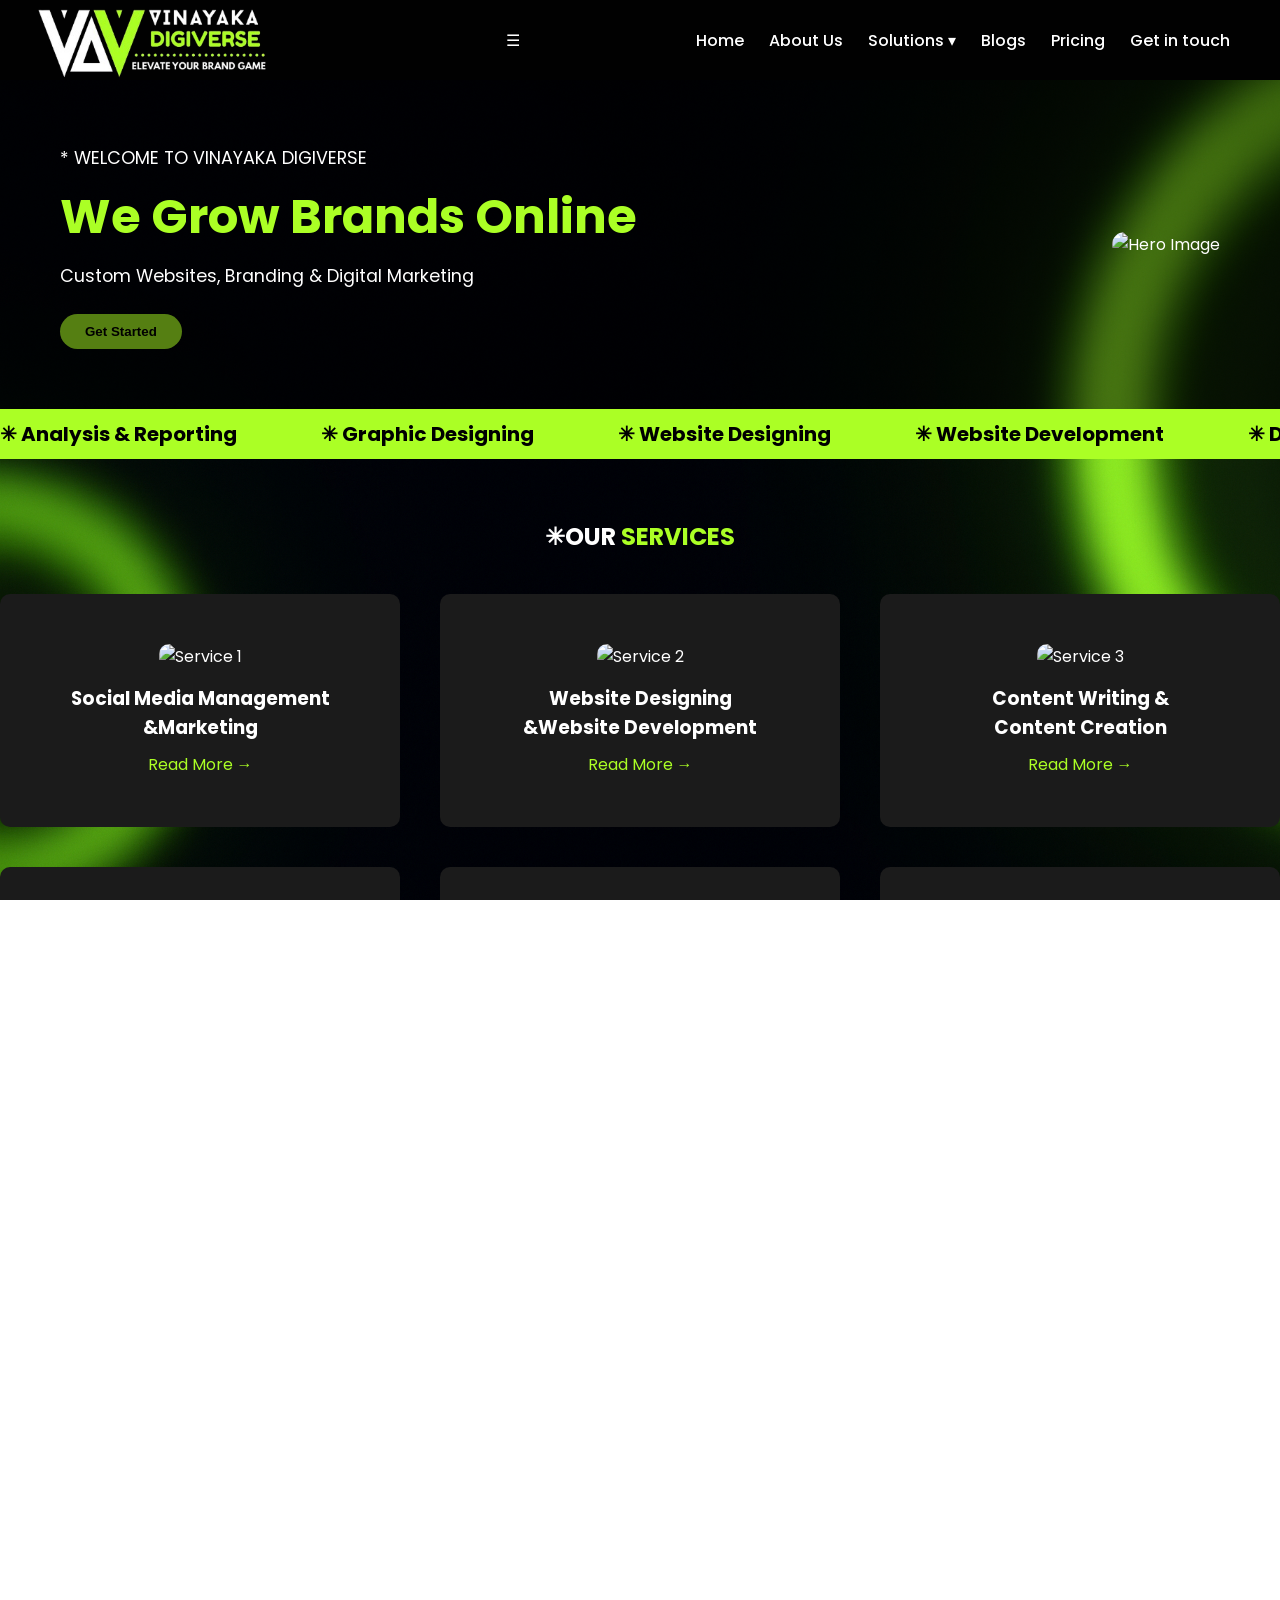
==== commit 54730b9c: "Update index.html" ====
--- a/index.html
+++ b/index.html
@@ -12,7 +12,82 @@
   <link rel="stylesheet" href="https://cdnjs.cloudflare.com/ajax/libs/font-awesome/4.7.0/css/font-awesome.min.css">
  
  <link rel="stylesheet" href="https://cdnjs.cloudflare.com/ajax/libs/font-awesome/6.5.0/css/all.min.css" />
-
+<style>
+    @media (max-width: 768px) {
+      .menu-toggle {
+        display: block;
+        font-size: 28px;
+        color: #ABFF25;
+        cursor: pointer;
+        z-index: 1002;
+      }
+
+      nav ul.navbar {
+        display: none;
+      }
+
+      .sidebar {
+        position: fixed;
+        top: 0;
+        left: -100%;
+        width: 80%;
+        height: 100%;
+        background: #ABFF25;
+        color: black;
+        z-index: 1001;
+        transition: left 0.3s ease;
+        padding: 20px;
+        display: block;
+      }
+
+      .sidebar.active {
+        left: 0;
+      }
+
+      .sidebar .close-btn {
+        font-size: 26px;
+        color: black;
+        background: white;
+        border-radius: 8px;
+        width: 35px;
+        height: 35px;
+        display: flex;
+        align-items: center;
+        justify-content: center;
+        cursor: pointer;
+        margin-left: auto;
+        margin-bottom: 20px;
+      }
+
+      .sidebar ul {
+        list-style: none;
+        padding: 0;
+      }
+
+      .sidebar ul li {
+        margin: 20px 0;
+        font-size: 18px;
+        font-weight: 600;
+      }
+
+      .sidebar ul li a {
+        color: black;
+        text-decoration: none;
+      }
+    }
+  /* Hide sidebar completely on desktop */
+.sidebar {
+  display: none;
+}
+
+/* Show sidebar only on mobile */
+@media (max-width: 768px) {
+  .sidebar {
+    display: block;
+  }
+}
+
+  </style> 
 </head>
 <body>
 
@@ -20,7 +95,7 @@
     <div class="logo-container">
       <img  class="logo-img" src="assets/vdv fulllogo.png" alt="Vinayaka Digiverse Logo" />
     </div>
-
+    <div class="menu-toggle" onclick="toggleSidebar()">☰</div>
 <nav>
   <ul class="navbar">
     <li><a href="index.html">Home</a></li>
@@ -75,6 +150,21 @@
     <li><a href="Contact us/contact.html">Get in touch</a></li>
   </ul>
 </nav>
+
+       
+    <!-- Mobile Sidebar -->
+    <div class="sidebar" id="sidebar">
+      <div class="close-btn" onclick="toggleSidebar()">✕</div>
+      <ul>
+        <li><a href="index.html">Home</a></li>
+        <li><a href="about-us.html">About Us</a></li>
+        <li><a href="#">Solutions</a></li>
+        <li><a href="#">Products</a></li>
+        <li><a href="blogs.html">Blogs</a></li>
+        <li><a href="pricing.html">Pricing</a></li>
+        <li><a href="contact.html">Get in touch</a></li>
+      </ul>
+    </div>
   </header>
 
   <section class="hero">
@@ -571,5 +661,12 @@
     </div></a>
   </div>
 </footer>
+
+   <script>
+    function toggleSidebar() {
+      document.getElementById('sidebar').classList.toggle('active');
+    }
+  </script>
+
 </body>
 </html>
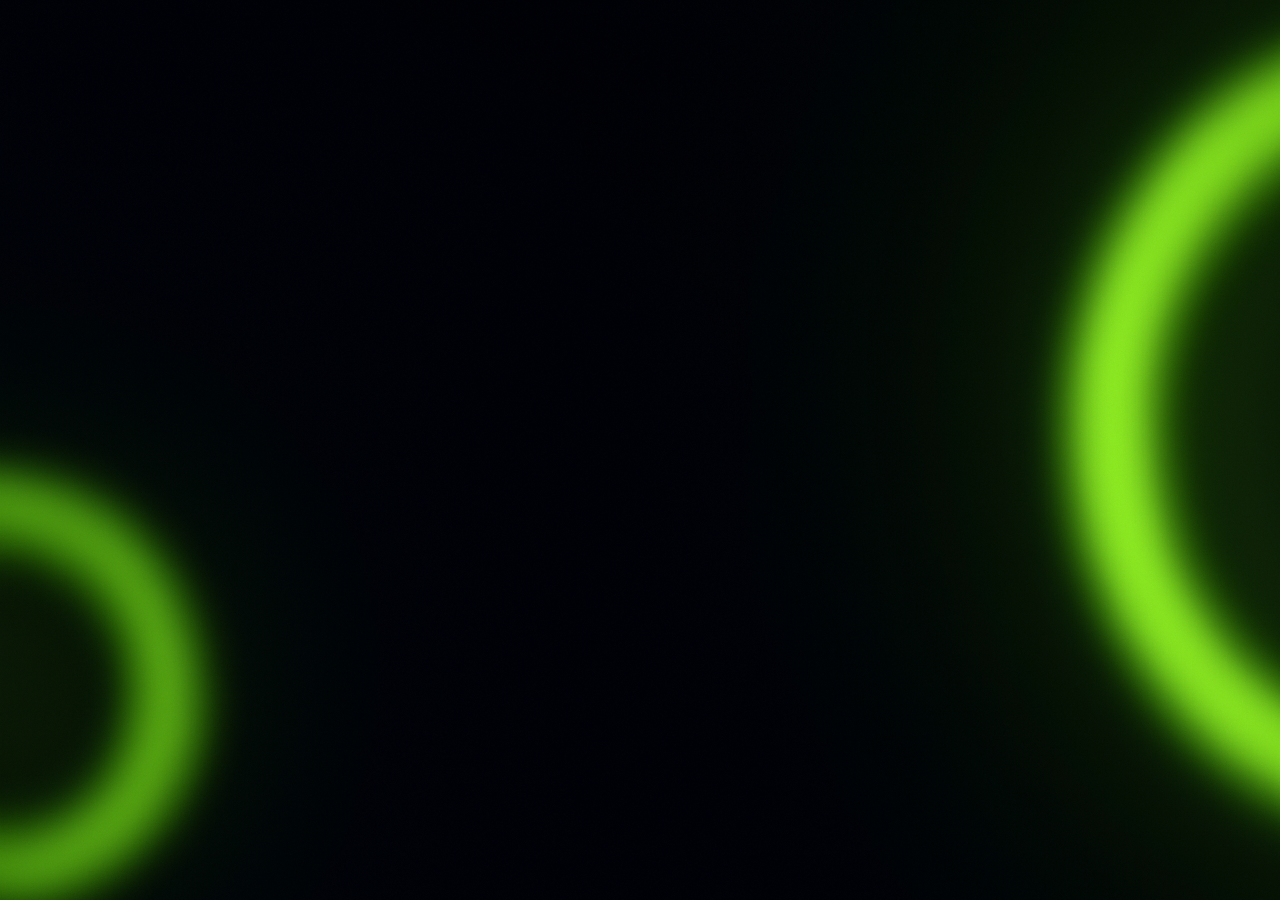
==== commit 84bc558d: "Update index.html" ====
--- a/index.html
+++ b/index.html
@@ -13,81 +13,7 @@
  
  <link rel="stylesheet" href="https://cdnjs.cloudflare.com/ajax/libs/font-awesome/6.5.0/css/all.min.css" />
 <style>
-    @media (max-width: 768px) {
-      .menu-toggle {
-        display: block;
-        font-size: 28px;
-        color: #ABFF25;
-        cursor: pointer;
-        z-index: 1002;
-      }
-
-      nav ul.navbar {
-        display: none;
-      }
-
-      .sidebar {
-        position: fixed;
-        top: 0;
-        left: -100%;
-        width: 80%;
-        height: 100%;
-        background: #ABFF25;
-        color: black;
-        z-index: 1001;
-        transition: left 0.3s ease;
-        padding: 20px;
-        display: block;
-      }
-
-      .sidebar.active {
-        left: 0;
-      }
-
-      .sidebar .close-btn {
-        font-size: 26px;
-        color: black;
-        background: white;
-        border-radius: 8px;
-        width: 35px;
-        height: 35px;
-        display: flex;
-        align-items: center;
-        justify-content: center;
-        cursor: pointer;
-        margin-left: auto;
-        margin-bottom: 20px;
-      }
-
-      .sidebar ul {
-        list-style: none;
-        padding: 0;
-      }
-
-      .sidebar ul li {
-        margin: 20px 0;
-        font-size: 18px;
-        font-weight: 600;
-      }
-
-      .sidebar ul li a {
-        color: black;
-        text-decoration: none;
-      }
-    }
-  /* Hide sidebar completely on desktop */
-.sidebar {
-  display: none;
-}
-
-/* Show sidebar only on mobile */
-@media (max-width: 768px) {
-  .sidebar {
-    display: block;
-  }
-}
-
-  </style> 
+   
 </head>
 <body>
 
@@ -151,20 +77,7 @@
   </ul>
 </nav>
 
-       
-    <!-- Mobile Sidebar -->
-    <div class="sidebar" id="sidebar">
-      <div class="close-btn" onclick="toggleSidebar()">✕</div>
-      <ul>
-        <li><a href="index.html">Home</a></li>
-        <li><a href="about-us.html">About Us</a></li>
-        <li><a href="#">Solutions</a></li>
-        <li><a href="#">Products</a></li>
-        <li><a href="blogs.html">Blogs</a></li>
-        <li><a href="pricing.html">Pricing</a></li>
-        <li><a href="contact.html">Get in touch</a></li>
-      </ul>
-    </div>
+
   </header>
 
   <section class="hero">
